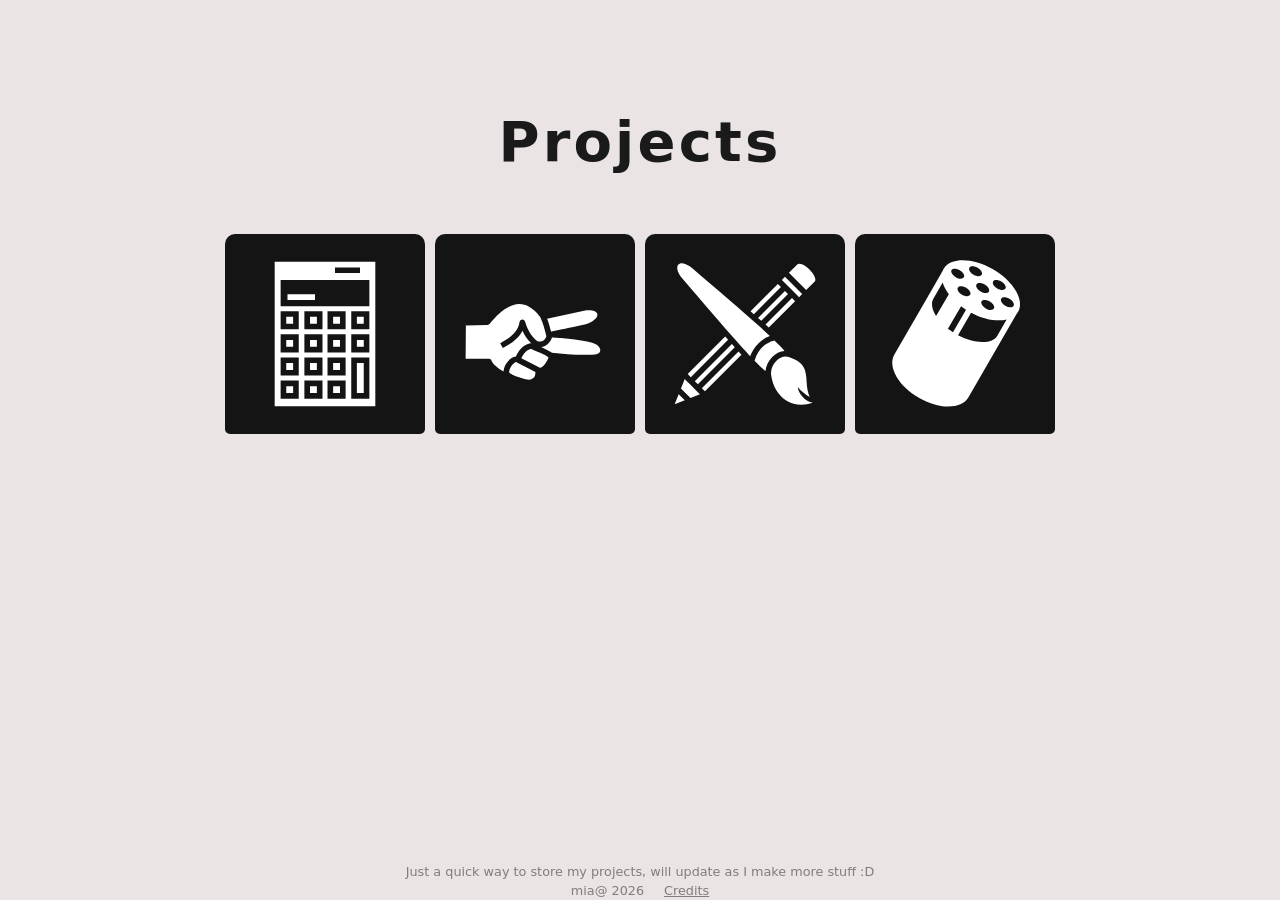
==== index.html @ f146c2a0 "Add credits page" ====
<!DOCTYPE html>
<html lang="en">
<head>
    <meta charset="UTF-8">
    <meta name="viewport" content="width=device-width, initial-scale=1.0">
    <link rel="stylesheet" href="style.css">
    <link rel="stylesheet" href="reset.css">
    <title>Projects</title>
</head>
<body>
    <h1>Projects</h1>

    <div class="container">
        <a href="http://marisystems.github.io/mia-calculator">
            <div class="item">
                <img src="imgs/calculator.svg" alt="icon of calculator">
            </div>
        </a>
        <a href="http://marisystems.github.io/mia-odin-rps">
            <div class="item">
                <img src="imgs/rps.svg" alt="icon of scissors">
            </div>
        </a>
        <a href="http://marisystems.github.io/mia-etch-a-sketch">
            <div class="item">
                <img src="imgs/etch.svg" alt="icon of pencil and brush">
            </div>
        </a>
        <a href="http://marisystems.github.io/mia-recipes">
            <div class="item">
                <img src="imgs/recipes.svg" alt="icon of a salt shaker">
            </div>
        </a>
    </div>
    <p id="info">Just a quick way to store my projects, will update as I make more stuff :D</p>

    <footer>
        <p>mia@ 2026</p>
        <a id="underline" href="./credits.html">Credits</a>
    </footer>
</body>
</html>
---- style.css ----
@import url('https://fonts.googleapis.com/css2?family=Inconsolata:wght@200..900&family=Roboto+Mono:ital,wght@0,100..700;1,100..700&display=swap');

body {
    font-family: Roboto, system-ui;
    color: #1b1a1a;
    background: #eae4e4;
    display: flex;
    flex-direction: column;
    justify-content: start;
    align-items: center;
    min-height: 100vh;
    padding-top: 100px;;
}

a {
    text-decoration: none;
    color: inherit;
    margin: 0;
    padding: 0;
}

ul {
    list-style-type: none;
    padding: 0;
}

li {
    text-align: center;
    padding: 2px;
    border-radius: 10px;
}

h1 {
    font-size: clamp(2rem, 8vw, 3.5rem);
    letter-spacing: 0.2rem;
}

.container {
    display: flex;
    gap: 10px;
    flex-wrap: wrap;
    margin: 20px;
    flex: 1;
    margin-top: 50px;
    align-content: start;
}

.credits-box {
    flex: 1;
}

.item {
    display: flex;
    justify-content: center;
    align-items: center;
    text-align: center;
    font-size: 1.5rem;
    flex-grow: 0;
    flex-shrink: 0;
    background-color: #151414;
    width: clamp(100px, 20vw, 200px);
    height: clamp(100px, 30vh, 200px);
    border-radius: 10px 10px 5px 5px;
    color: #eae4e4;
    padding: 20px;
    transition: all 0.5s;
}

.item img {
    max-width: 200px;
}

.item:hover {  
    transform: scale(1.1);
}

#info {
    font-size: 0.8rem;
    opacity: 0.5;
}


footer {
    display: flex;
    gap: 20px;
    font-size: 0.8rem;
    opacity: 0.5;
}

#underline {
    text-decoration: underline;
}

#backlink {
    margin: 20px;
    padding: 10px;
    border-radius: 10px;
}

.popout {
    transition: all 0.5s;
}

.popout:hover {
    transform: scale(1.1);
    background-color: rgb(54, 51, 51);
    color: white;
}
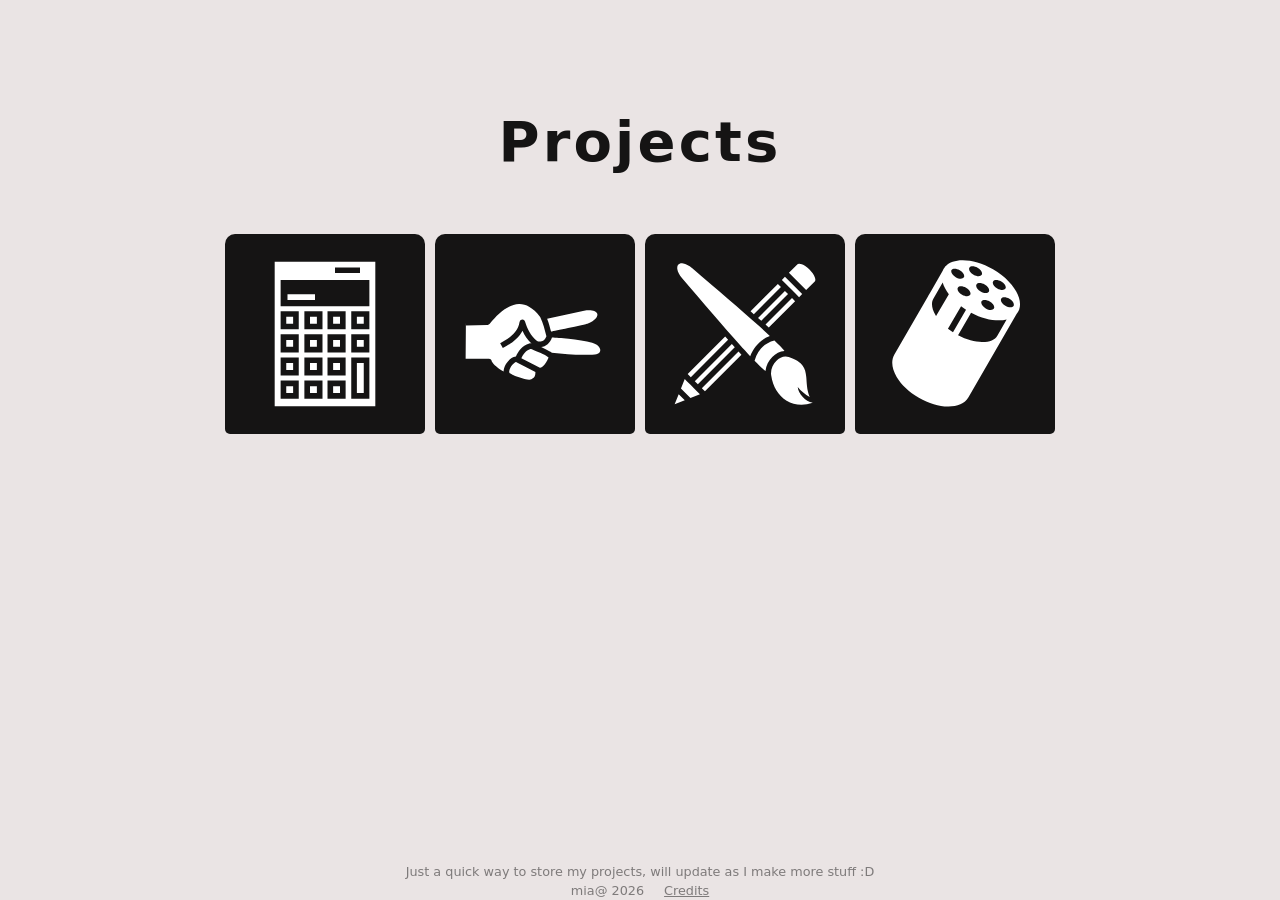
==== commit 5d941515: "Add cool tabbing animations" ====
--- a/index.html
+++ b/index.html
@@ -36,7 +36,7 @@
 
     <footer>
         <p>mia@ 2026</p>
-        <a id="underline" href="./credits.html">Credits</a>
+        <a tabindex="-1" id="underline" href="./credits.html">Credits</a>
     </footer>
 </body>
 </html>
--- a/style.css
+++ b/style.css
@@ -1,8 +1,15 @@
 @import url('https://fonts.googleapis.com/css2?family=Inconsolata:wght@200..900&family=Roboto+Mono:ital,wght@0,100..700;1,100..700&display=swap');
+
+:focus {
+    outline: none;
+    border: 5px solid rgb(21, 20, 20);
+    border-radius: 10px 10px 5px 5px;
+    transition: all 0.1s;
+}
 
 body {
     font-family: Roboto, system-ui;
-    color: #1b1a1a;
+    color: #151414;
     background: #eae4e4;
     display: flex;
     flex-direction: column;
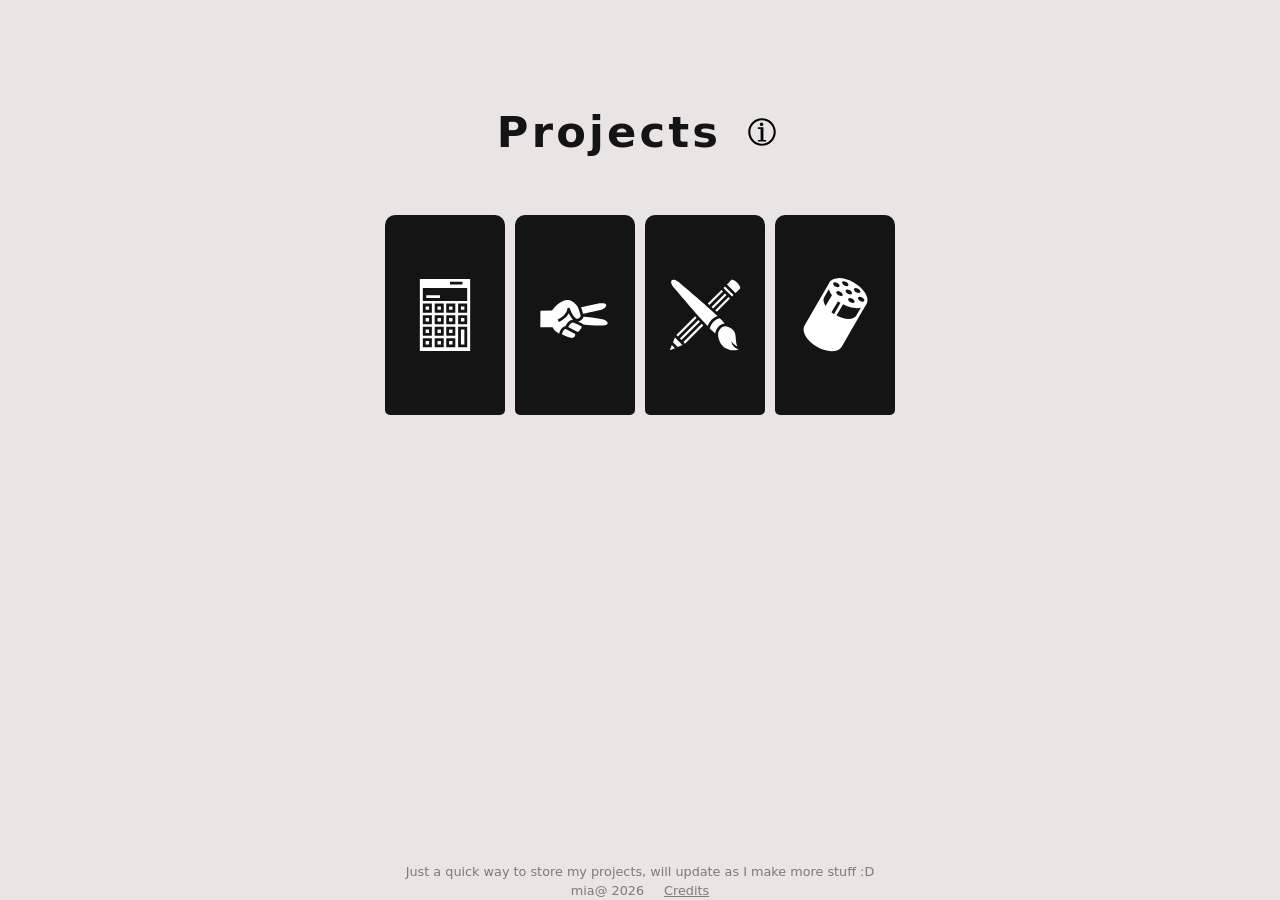
==== commit 48551cb3: "Clean the CSS and add structure for a modal" ====
--- a/index.html
+++ b/index.html
@@ -8,7 +8,11 @@
     <title>Projects</title>
 </head>
 <body>
-    <h1>Projects</h1>
+    <header>
+        <h1>Projects</h1>
+        <button id="open-modal"><img src="./imgs/info.svg" width="30px" alt="info button"></button>
+        <dialog id="modal"></dialog>
+    </header>
 
     <div class="container">
         <a href="http://marisystems.github.io/mia-calculator">
--- a/style.css
+++ b/style.css
@@ -1,6 +1,6 @@
 @import url('https://fonts.googleapis.com/css2?family=Inconsolata:wght@200..900&family=Roboto+Mono:ital,wght@0,100..700;1,100..700&display=swap');
 
-:focus {
+.container  :focus {
     outline: none;
     border: 5px solid rgb(21, 20, 20);
     border-radius: 10px 10px 5px 5px;
@@ -17,6 +17,16 @@
     align-items: center;
     min-height: 100vh;
     padding-top: 100px;;
+}
+
+header {
+    display: flex;
+    gap: 20px;
+}
+
+button {
+    border: none;
+    background: none;
 }
 
 a {
@@ -38,7 +48,7 @@
 }
 
 h1 {
-    font-size: clamp(2rem, 8vw, 3.5rem);
+    font-size: clamp(2rem, 8vw, 2.7rem);
     letter-spacing: 0.2rem;
 }
 
@@ -60,21 +70,12 @@
     display: flex;
     justify-content: center;
     align-items: center;
-    text-align: center;
-    font-size: 1.5rem;
-    flex-grow: 0;
-    flex-shrink: 0;
     background-color: #151414;
-    width: clamp(100px, 20vw, 200px);
+    width: clamp(100px, 20vw, 120px);
     height: clamp(100px, 30vh, 200px);
     border-radius: 10px 10px 5px 5px;
-    color: #eae4e4;
     padding: 20px;
-    transition: all 0.5s;
-}
-
-.item img {
-    max-width: 200px;
+    transition: all 0.2s;
 }
 
 .item:hover {  
@@ -112,4 +113,8 @@
     transform: scale(1.1);
     background-color: rgb(54, 51, 51);
     color: white;
+}
+
+#open-modal:hover {
+    transform: scale(1.1);
 }
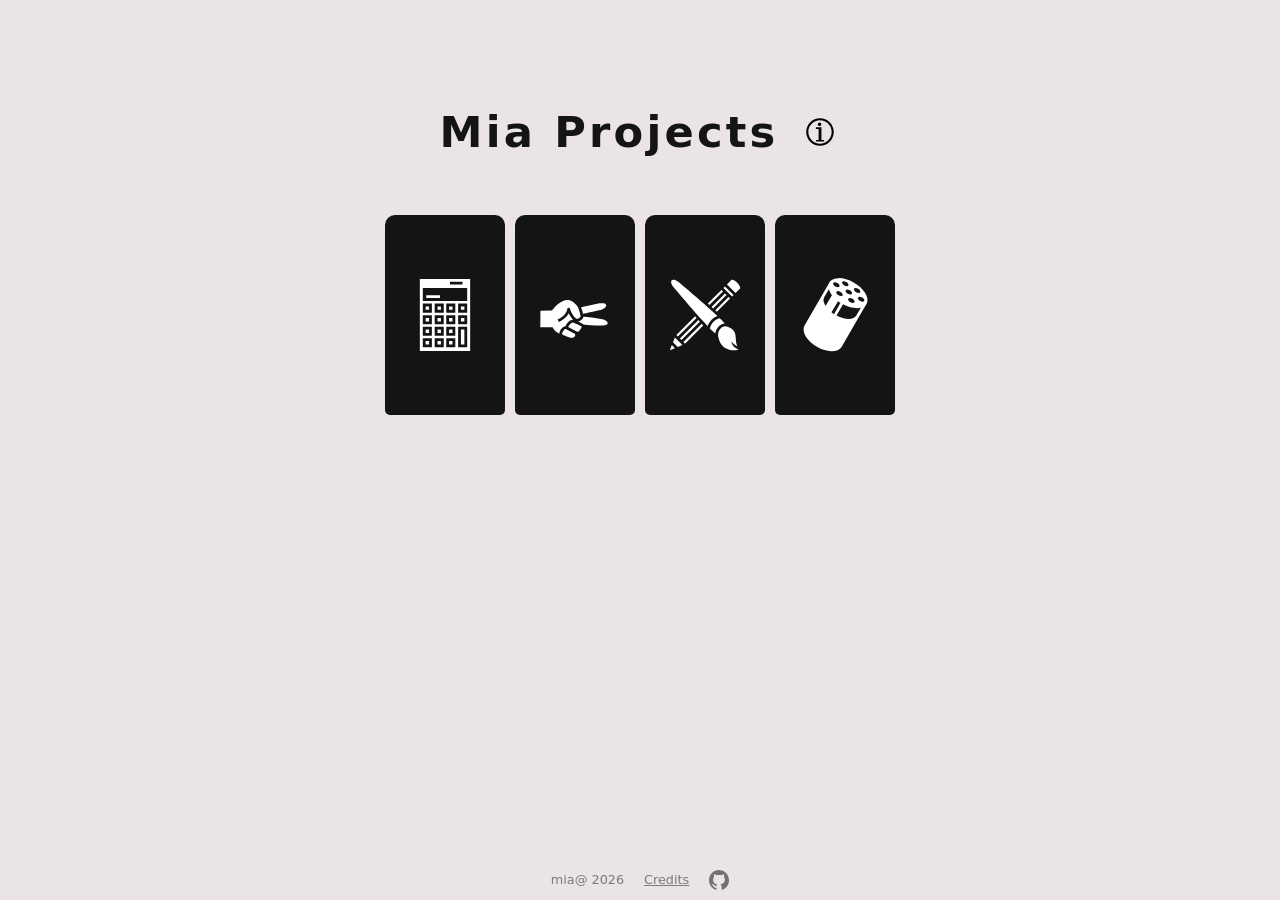
==== commit e9660a5c: "Finish styling the modal and put useful info I also put a github icon at the bottom of the screen so" ====
--- a/index.html
+++ b/index.html
@@ -5,13 +5,20 @@
     <meta name="viewport" content="width=device-width, initial-scale=1.0">
     <link rel="stylesheet" href="style.css">
     <link rel="stylesheet" href="reset.css">
+    <script type="module" src="./script.js"></script>
     <title>Projects</title>
 </head>
 <body>
     <header>
-        <h1>Projects</h1>
+        <h1>Mia  Projects</h1>
         <button id="open-modal"><img src="./imgs/info.svg" width="30px" alt="info button"></button>
-        <dialog id="modal"></dialog>
+        <dialog id="modal">
+            <h2>(„• ᴗ •„)</h2>
+            <p>Hey there, this is my website to list the projects I worked so far. It was really fun doing this one, learned about modals and animations </p>
+            <p id="tip">Tip: You can use tab to navigate the page</p>
+            
+            <button class="btn" id="close-modal">Close</button>
+        </dialog>
     </header>
 
     <div class="container">
@@ -36,11 +43,11 @@
             </div>
         </a>
     </div>
-    <p id="info">Just a quick way to store my projects, will update as I make more stuff :D</p>
 
     <footer>
         <p>mia@ 2026</p>
-        <a tabindex="-1" id="underline" href="./credits.html">Credits</a>
+        <a id="underline" href="./credits.html">Credits</a>
+        <a href="https://github.com/marisystems"><img src="./imgs/github.svg" width="20px" alt="link to my github"></a>
     </footer>
 </body>
 </html>
--- a/style.css
+++ b/style.css
@@ -1,4 +1,9 @@
 @import url('https://fonts.googleapis.com/css2?family=Inconsolata:wght@200..900&family=Roboto+Mono:ital,wght@0,100..700;1,100..700&display=swap');
+
+:focus {
+    outline: 2px solid black;
+    border-radius: 5px;
+}
 
 .container  :focus {
     outline: none;
@@ -82,17 +87,12 @@
     transform: scale(1.1);
 }
 
-#info {
-    font-size: 0.8rem;
-    opacity: 0.5;
-}
-
-
 footer {
     display: flex;
     gap: 20px;
     font-size: 0.8rem;
     opacity: 0.5;
+    padding: 10px;  
 }
 
 #underline {
@@ -115,6 +115,40 @@
     color: white;
 }
 
+#open-modal {
+    transition: all 0.2s;
+}
+
 #open-modal:hover {
-    transform: scale(1.1);
+    transform: scale(1.2);
+}
+
+#modal {
+    padding: 2rem;
+}
+
+#modal p {
+    max-width: 40ch;
+}
+
+#modal::backdrop {
+    background: #1d1d1d9f;
+}
+
+.btn {
+    background: #000;
+    color: white;
+    border-radius: 5px;
+    padding: 0.5rem 1rem;
+    font-weight: bold;
+    margin-top: 10px;
+}
+
+#tip {
+    background: #434141;
+    margin: 15px 0px;
+    color: white;
+    border-radius: 3px;
+    padding: 5px 20px;
+    text-align: center;
 }
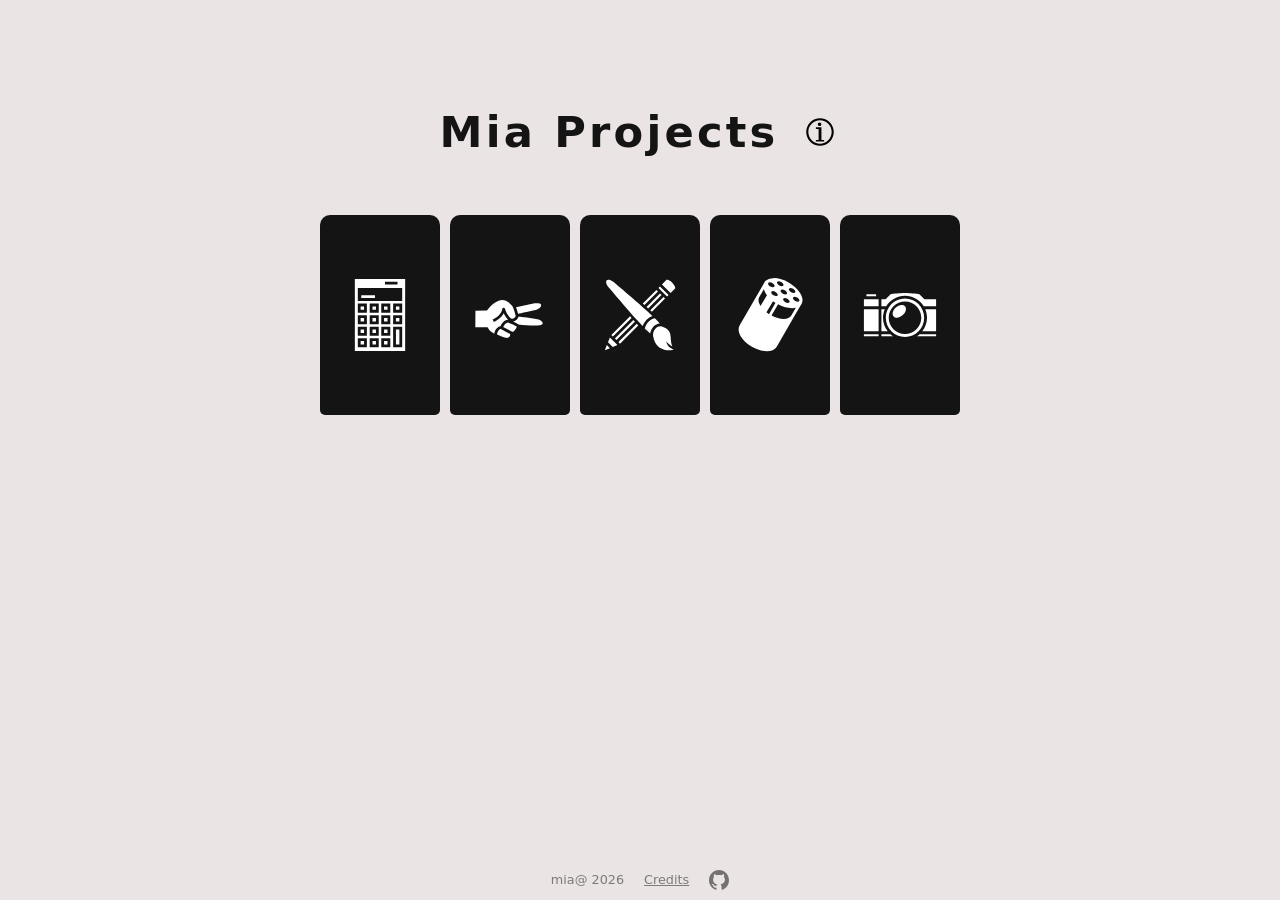
==== commit c9606d2d: "Add the signup form project" ====
--- a/index.html
+++ b/index.html
@@ -3,6 +3,7 @@
 <head>
     <meta charset="UTF-8">
     <meta name="viewport" content="width=device-width, initial-scale=1.0">
+    <link rel="shortcut icon" href="imgs/cat.svg" type="image/x-icon">
     <link rel="stylesheet" href="style.css">
     <link rel="stylesheet" href="reset.css">
     <script type="module" src="./script.js"></script>
@@ -13,33 +14,40 @@
         <h1>Mia  Projects</h1>
         <button id="open-modal"><img src="./imgs/info.svg" width="30px" alt="info button"></button>
         <dialog id="modal">
-            <h2>(„• ᴗ •„)</h2>
+            <div class="inline">                
+                <h2>(„• ᴗ •„)</h2>
+                <button class="btn" id="close-modal">Close</button>
+            </div>
             <p>Hey there, this is my website to list the projects I worked so far. It was really fun doing this one, learned about modals and animations </p>
             <p id="tip">Tip: You can use tab to navigate the page</p>
             
-            <button class="btn" id="close-modal">Close</button>
         </dialog>
     </header>
 
     <div class="container">
-        <a href="http://marisystems.github.io/mia-calculator">
+        <a href="https://marisystems.github.io/mia-calculator">
             <div class="item">
                 <img src="imgs/calculator.svg" alt="icon of calculator">
             </div>
         </a>
-        <a href="http://marisystems.github.io/mia-odin-rps">
+        <a href="https://marisystems.github.io/mia-odin-rps">
             <div class="item">
                 <img src="imgs/rps.svg" alt="icon of scissors">
             </div>
         </a>
-        <a href="http://marisystems.github.io/mia-etch-a-sketch">
+        <a href="https://marisystems.github.io/mia-etch-a-sketch">
             <div class="item">
                 <img src="imgs/etch.svg" alt="icon of pencil and brush">
             </div>
         </a>
-        <a href="http://marisystems.github.io/mia-recipes">
+        <a href="https://marisystems.github.io/mia-recipes">
             <div class="item">
                 <img src="imgs/recipes.svg" alt="icon of a salt shaker">
+            </div>
+        </a>
+        <a href="https://marisystems.github.io/mia-odin-signup">
+            <div class="item">
+                <img src="imgs/camera.svg" alt="icon of a camera">
             </div>
         </a>
     </div>
--- a/style.css
+++ b/style.css
@@ -32,6 +32,11 @@
 button {
     border: none;
     background: none;
+}
+
+::selection {
+    background-color: rgb(46, 45, 45);
+    color: white
 }
 
 a {
@@ -111,7 +116,7 @@
 
 .popout:hover {
     transform: scale(1.1);
-    background-color: rgb(54, 51, 51);
+    background-color: rgb(51, 54, 52);
     color: white;
 }
 
@@ -125,6 +130,31 @@
 
 #modal {
     padding: 2rem;
+    padding-top: 0px;
+    border: none;
+    opacity: 0;
+    transition: all 0.3s allow-discrete;
+    gap: 20px;
+}
+
+#modal[open] {
+    display: flex;
+    flex-direction: column;
+    opacity: 1;
+}
+
+#modal .inline {
+    display: flex;
+    align-items: flex-end;
+    justify-content: space-between;
+
+
+}
+
+@starting-style {
+    #modal[open] {
+        opacity: 0;
+    }
 }
 
 #modal p {
@@ -136,7 +166,7 @@
 }
 
 .btn {
-    background: #000;
+    background: #252323;
     color: white;
     border-radius: 5px;
     padding: 0.5rem 1rem;
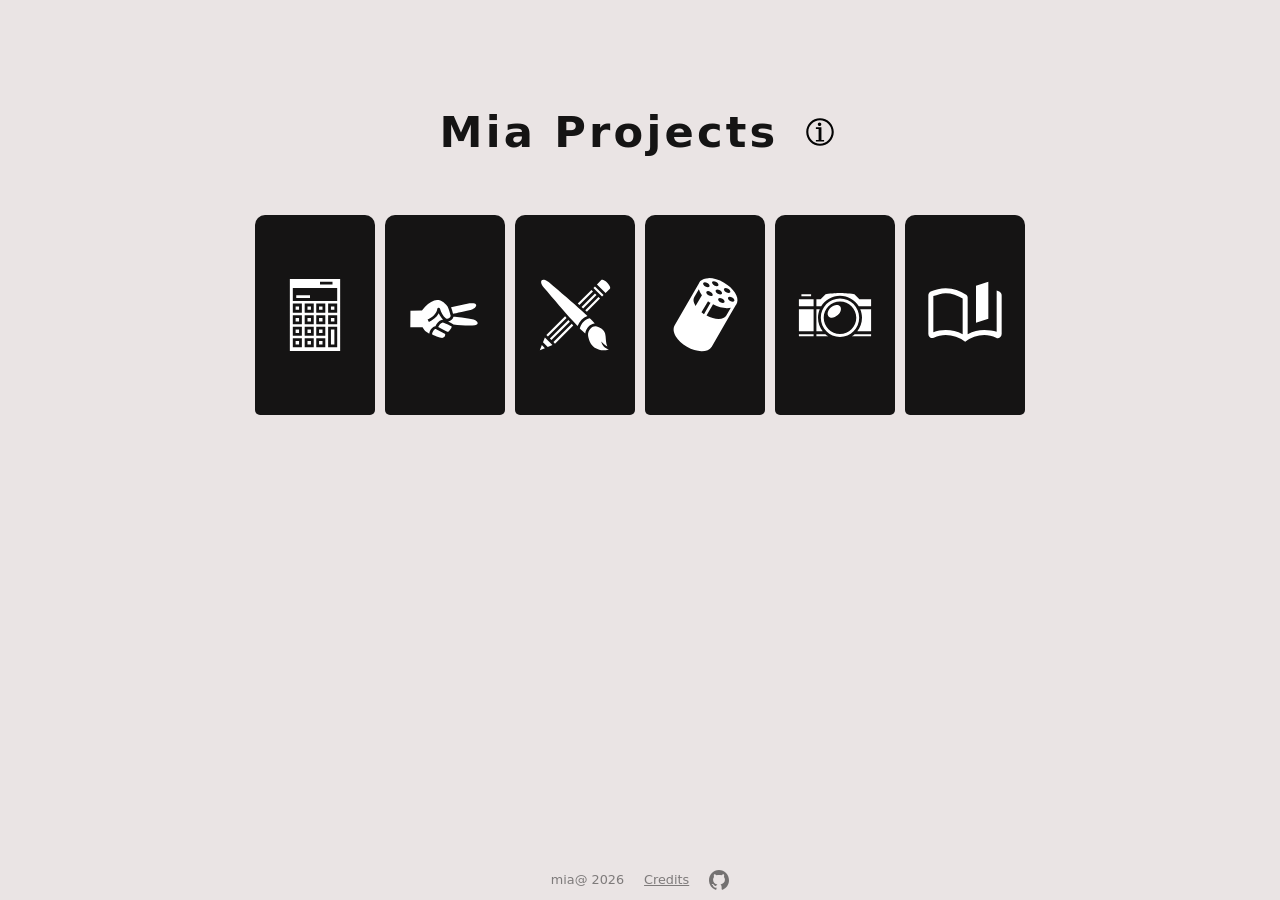
==== commit 6cff448c: "Add library project" ====
--- a/index.html
+++ b/index.html
@@ -50,6 +50,11 @@
                 <img src="imgs/camera.svg" alt="icon of a camera">
             </div>
         </a>
+        <a href="https://marisystems.github.io/mia-odin-library">
+            <div class="item">
+                <img src="imgs/library.svg" width="512" alt="icon of a book">
+            </div>
+        </a>
     </div>
 
     <footer>
